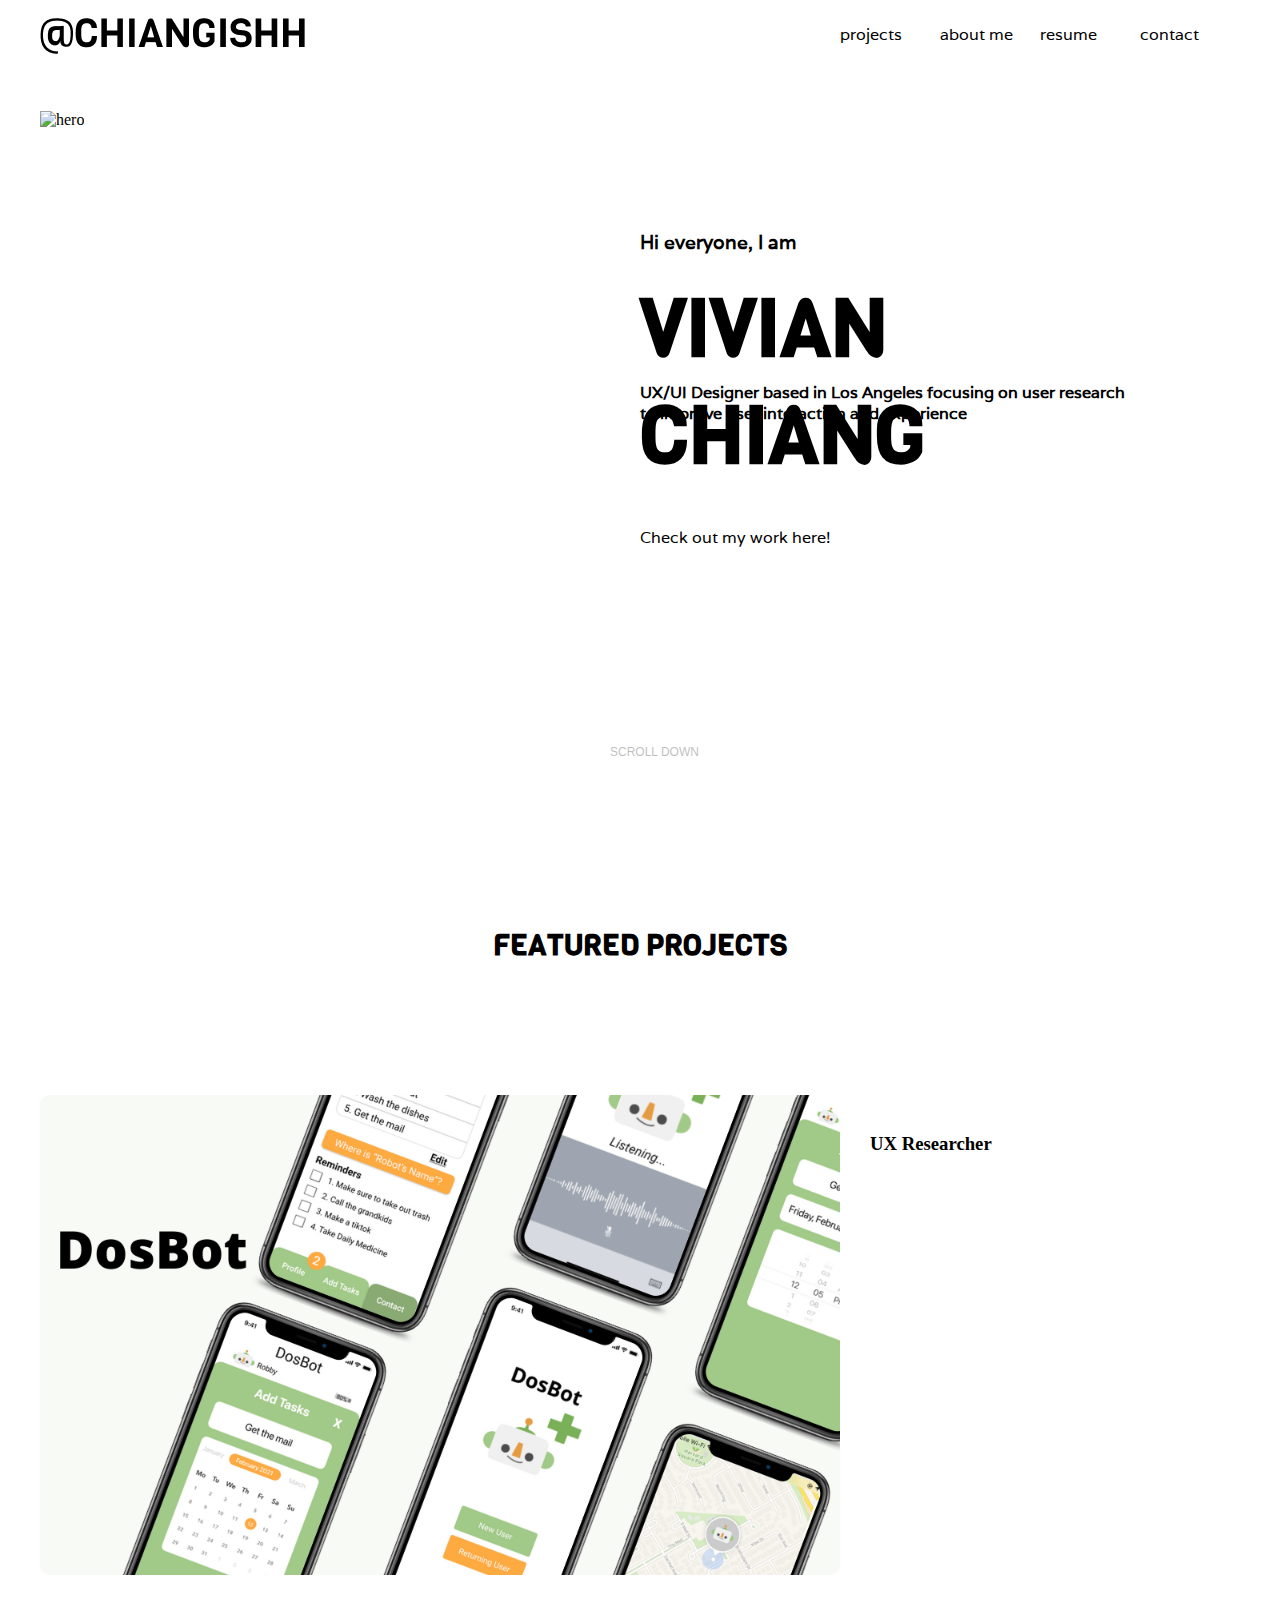
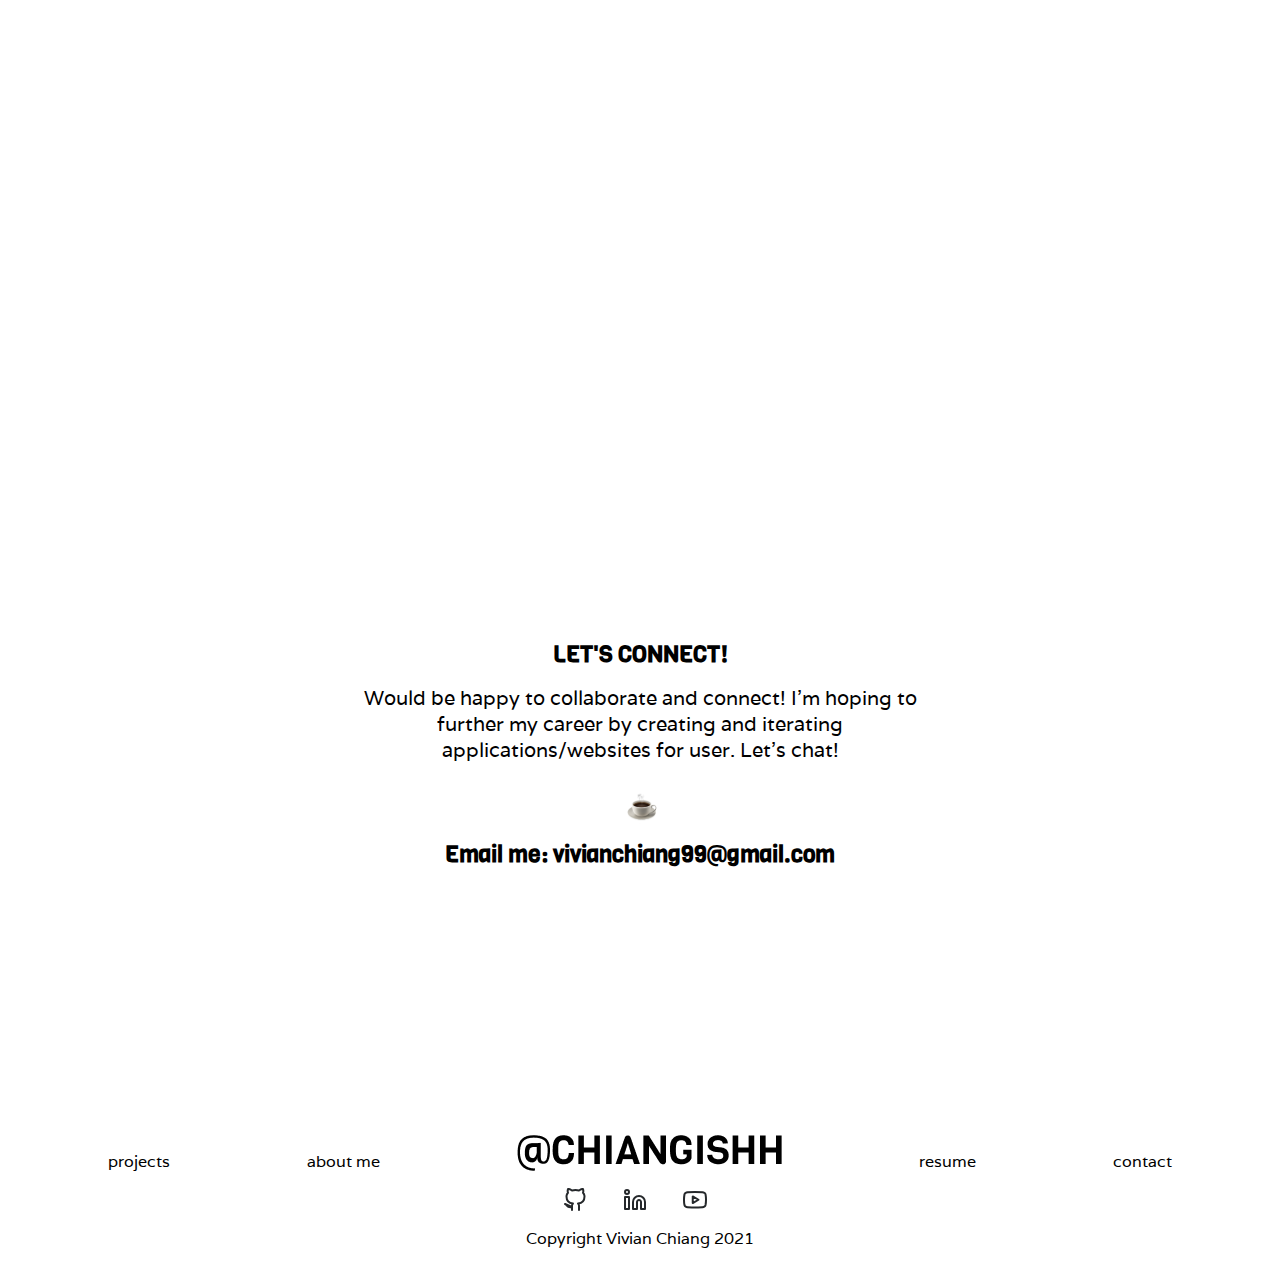
==== index.html @ 9b85cf35 "new portfolio" ====
<!DOCTYPE html>
<html lang="en">

<head>
    <meta charset="UTF-8">
    <meta http-equiv="X-UA-Compatible" content="IE=edge">
    <meta name="viewport" content="width=device-width, initial-scale=1.0">
    <link rel="stylesheet" href="stlye.css">
    <link rel="preconnect" href="https://fonts.gstatic.com">
    <link href="https://fonts.googleapis.com/css2?family=Viga&display=swap" rel="stylesheet">
    <link rel="preconnect" href="https://fonts.gstatic.com">
    <link href="https://fonts.googleapis.com/css2?family=Varela&family=Viga&display=swap" rel="stylesheet">
    <title>chiangishh</title>
</head>

<body>
    <nav class="fill">
        <div class="navigation">
            <div id="logo">
                <img src="@CHIANGISHH.png" alt="logo">
            </div>
            <div id="projects">
                <p>projects</p>
            </div>
            <div class="dropdown">
                <p class="dropbtn">about me</p>
                <div class="dropdown-content">
                    <a href="#">@chiangishh</a>
                    <a href="#">@vifitzs</a>
                </div>
            </div>
            <div id="resume">
                <p>resume</p>
            </div>
            <div id="contact">
                <p>contact</p>
            </div>
        </div>
    </nav>
    <section class="hero">
        <div class="hero2">
            <div class="img1">
                <img src="herogif.gif" alt="hero">
            </div>
            <div id="hi">
                <h3>Hi everyone, I am </h3>
            </div>
            <div id="vivian">
                <h1>VIVIAN CHIANG</h1>
            </div>
            <div id="ux">
                <h4>UX/UI Designer based in Los Angeles focusing on user research to improve user interaction and
                    experience</h4>
            </div>
            <div id="check">
                <p>Check out my work here!</p>
            </div>
            <div class="container">
                <div class="chevron"></div>
                <div class="chevron"></div>
                <div class="chevron"></div>
                <span class="text">Scroll down</span>
            </div>
        </div>
    </section>

    <section>
        <!-- content work -->
        <div class="content">
            <div id="featuredProjects">
                <h3>FEATURED PROJECTS</h3>
            </div>
            <div id="thumbNails">
                <img id="dosBot" src="Untitled design (4).png" alt="DosBot">
                <h3 id="uxResearcher">UX Researcher</h3>
                <!-- <img id="ccl" src="MacBook - 1.png" alt="ccl"> -->
            </div>
        </div>
    </section>
    <section>
        <div class="connect">
            <div id="let">
                <h3>LET'S CONNECT!</h3>
            </div>
            <div class="woddie">
                <div id="would">
                    <p>Would be happy to collaborate and connect! I'm hoping to further my career by creating and
                        iterating
                        applications/websites for user. Let's chat!
                    </p>
                </div>
                <div id="coffee" class="coffee">
                    <img src="coffee.svg" alt="coffee">
                </div>
            </div>
            <div id="email">
                <h3>Email me: vivianchiang99@gmail.com</h3>
            </div>
        </div>
    </section>
    <footer>
        <div>
            <div id="footer2">
                <div>
                    <p>projects</p>
                </div>
                <div>
                    <p>about me</p>
                </div>
                <div>
                    <img src="@CHIANGISHH.png" alt="">
                </div>
                <div>
                    <p>resume</p>
                </div>
                <div>
                    <p>contact</p>
                </div>
            </div>
            <div id="footer3">
                <div class="logos">
                    <img id="github" src="github.svg" alt="github">
                    <img id="linkedin" src="linkedin.svg" alt="linkedin">
                    <img id="youtube" src="youtube.svg" alt="youtube">
                </div>
            </div>
        </div>
        <div id="footer4">
            <p>Copyright Vivian Chiang 2021</p>
        </div>
        </div>
    </footer>
</body>
<script src="index.js"></script>
</html>
---- stlye.css ----
.navigation {
    display: grid;
    grid-template-columns: 200px 600px 100px 100px 100px 100px;
    max-width: 1200px;
    margin: 0 auto;
    font-family: 'Varela', sans-serif;
}

.dropbtn {
    background-color: transparent;
}

/* The container <div> - needed to position the dropdown content */

.dropdown {
    position: relative;
    display: inline-block;
}

/* Dropdown Content (Hidden by Default) */

.dropdown-content {
    display: none;
    position: absolute;
    background-color: #f1f1f1;
    min-width: 160px;
    box-shadow: 0px 8px 16px 0px rgba(0, 0, 0, 0.2);
    border-radius: 10px;
    z-index: 1;
}

/* Links inside the dropdown */

.dropdown-content a {
    color: black;
    padding: 12px 16px;
    text-decoration: none;
    display: block;
}

/* Change color of dropdown links on hover */

.dropdown-content a:hover {
    background-color: #FFDCDC;
    text-decoration: hotpink underline;
}

/* Show the dropdown menu on hover */

.dropdown:hover .dropdown-content {
    display: block;
}

/* Change the background color of the dropdown button when the dropdown content is shown */

.dropdown:hover .dropbtn {
    color: hotpink;
}

nav.fill .navigation {
    transition: all 2s;
}

nav.fill .navigation:after {
    text-align: left;
    content: '';
    margin: 0 auto;
}

nav.fill #projects:hover {
    color: green;
    z-index: 1;
    text-decoration: underline;
}

nav.fill #about:hover {
    color: hotpink;
    z-index: 1;
    text-decoration: underline;
}

nav.fill #resume:hover {
    color: green;
    z-index: 1;
    text-decoration: underline;
}

nav.fill #contact:hover {
    color: hotpink;
    z-index: 1;
    text-decoration: underline;
}

nav.fill .navigation:hover:after {
    z-index: -10;
    animation: fill 1s forwards;
    -webkit-animation: fill 1s forwards;
    -moz-animation: fill 1s forwards;
    opacity: 1;
}

#logo {
    padding-top: 10px;
    grid-column: 1;
}

#projects {
    grid-column: 3;
}

.hero img {
    padding-top: 50px;
    width: 500px;
    height: 500px;
}

.hero2 {
    display: grid;
    grid-template-columns: 600px 500px 200px 200px 200px 100px;
    grid-template-rows: 150px 10px 140px 150px 135px 200px;
    max-width: 1200px;
    margin: 0 auto;
}

#hi {
    grid-column: 2;
    grid-row: 2;
    font-family: 'Varela', sans-serif;
}

#vivian {
    grid-column: 2;
    grid-row: 3;
    font-size: 40px;
    font-family: 'Viga', sans-serif;
}
#vivian:hover {
    color: red;
}

#check:hover {
    animation: sway1 5s infinite;
    transform-origin: 25% 50% 75% 100% 0;
}

@keyframes sway1 {
    0%, 100% {
        transform: rotate(-6deg);
    }
    25% {
        transform: rotate(0deg);
    }
    50% {
        transform: rotate(6deg);
    }
    75% {
        transform: rotate(0deg);
    }
}

#ux {
    grid-column: 2;
    grid-row: 4;
    font-family: 'Varela', sans-serif;
}

#check {
    grid-column: 2;
    grid-row: 5;
    font-family: 'Varela', sans-serif;
}

.content {
    padding-top: 50px;
    max-width: 1200px;
    margin: 0 auto;
}

#featuredProjects {
    display: flex;
    justify-content: center;
    font-size: 25px;
    font-family: 'Viga', sans-serif;
}


#thumbNails {
    padding-top: 100px;
    display: grid;
    grid-template-columns: 0px 500px 330px 300px;
    grid-template-rows: 20px 100px 200px 400px 300px 100px;
    max-width: 1200px;
    margin: 0 auto;
}
#thumbNails img{
	opacity: 1;
	-webkit-transition: .3s ease-in-out;
	transition: .3s ease-in-out;
}
/* #dosBot:hover{
	opacity: .5;
} */
#ccl:hover {
	opacity: .5;
}
#dosBot {
    width: 800px;
    height: 480px;
    grid-column: 2;
    grid-row: 1; 
    border-radius: 10px;
}
#uxResearcher{
    grid-column: 4;
    grid-row: 2;
}
#ccl {
    width: 525px;
    height: 430px;
    grid-column: 4;
    grid-row: 1;
}

.connect {
    display: grid;
    grid-template-rows: 50px 50px 100px 60px 60px 200px;
    max-width: 1200px;
    margin: 0 auto;
}

#let {
    text-align: center;
    grid-row: 1;
    font-size: 20px;
    font-family: 'Viga', sans-serif;
}

.woodie {
    display: flex;
    flex-direction: column;
}

#would {
    text-align: center;
    grid-row: 3;
    font-size: 20px;
    width: 600px;
    padding-left: 300px;
    font-family: 'Varela', sans-serif;
}

#coffee p {
    font-size: 12px;
}

#coffee {
    display: flex;
    justify-content: center;
}

#coffee img:hover {
    animation: shake 0.5s;
    animation-iteration-count: infinite;
}

@keyframes shake {
    0% {
        transform: translate(1px, 1px) rotate(0deg);
    }
    10% {
        transform: translate(-1px, -2px) rotate(-1deg);
    }
    20% {
        transform: translate(-3px, 0px) rotate(1deg);
    }
    30% {
        transform: translate(3px, 2px) rotate(0deg);
    }
    40% {
        transform: translate(1px, -1px) rotate(1deg);
    }
    50% {
        transform: translate(-1px, 2px) rotate(-1deg);
    }
    60% {
        transform: translate(-3px, 1px) rotate(0deg);
    }
    70% {
        transform: translate(3px, 1px) rotate(-1deg);
    }
    80% {
        transform: translate(-1px, -1px) rotate(1deg);
    }
    90% {
        transform: translate(1px, 2px) rotate(0deg);
    }
    100% {
        transform: translate(1px, -2px) rotate(-1deg);
    }
}

#email {
    text-align: center;
    grid-row: 4;
    font-size: 20px;
    width: 600px;
    padding-left: 300px;
    font-family: 'Viga', sans-serif;
}

footer {
    display: flex;
    flex-direction: column;
    justify-content: center;
    max-width: 1200px;
    margin: 0 auto;
    font-family: 'Varela', sans-serif;
}

#footer2 {
    display: flex;
    flex-direction: row;
    justify-content: space-around;
}

#footer3 {
    display: flex;
    justify-content: center;
}

.logos {
    display: grid;
    grid-template-columns: 60px 60px 60px;
    grid-template-rows: 1;
    padding-left: 25px;
}

#github {
    grid-column: 1;
}

#linkedin {
    grid-column: 2;
}

#youtube {
    grid-column: 3;
}

#footer4 {
    text-align: center;
}

.container {
    grid-column: 2;
    grid-row: 6;
    width: 24px;
    height: 24px;
}

.chevron {
    width: 28px;
    height: 8px;
    opacity: 0;
    transform: scale3d(0.5, 0.5, 0.5);
    animation: move 3s ease-out infinite;
}

.chevron:first-child {
    animation: move 3s ease-out 1s infinite;
}

.chevron:nth-child(2) {
    animation: move 3s ease-out 2s infinite;
}

.chevron:before, .chevron:after {
    content: ' ';
    position: absolute;
    top: 0;
    height: 100%;
    width: 51%;
    background: black;
}

.chevron:before {
    left: 0;
    transform: skew(0deg, 30deg);
}

.chevron:after {
    right: 0;
    width: 50%;
    transform: skew(0deg, -30deg);
}

@keyframes move {
    25% {
        opacity: 1;
    }
    33% {
        opacity: 1;
        transform: translateY(30px);
    }
    67% {
        opacity: 1;
        transform: translateY(40px);
    }
    100% {
        opacity: 0;
        transform: translateY(55px) scale3d(0.5, 0.5, 0.5);
    }
}

.text {
    display: block;
    margin-top: 75px;
    margin-left: -30px;
    font-family: "Helvetica Neue", "Helvetica", Arial, sans-serif;
    font-size: 12px;
    color: black;
    text-transform: uppercase;
    white-space: nowrap;
    opacity: .25;
    animation: pulse 2s linear alternate infinite;
}

@keyframes pulse {
    to {
        opacity: 1;
    }
}
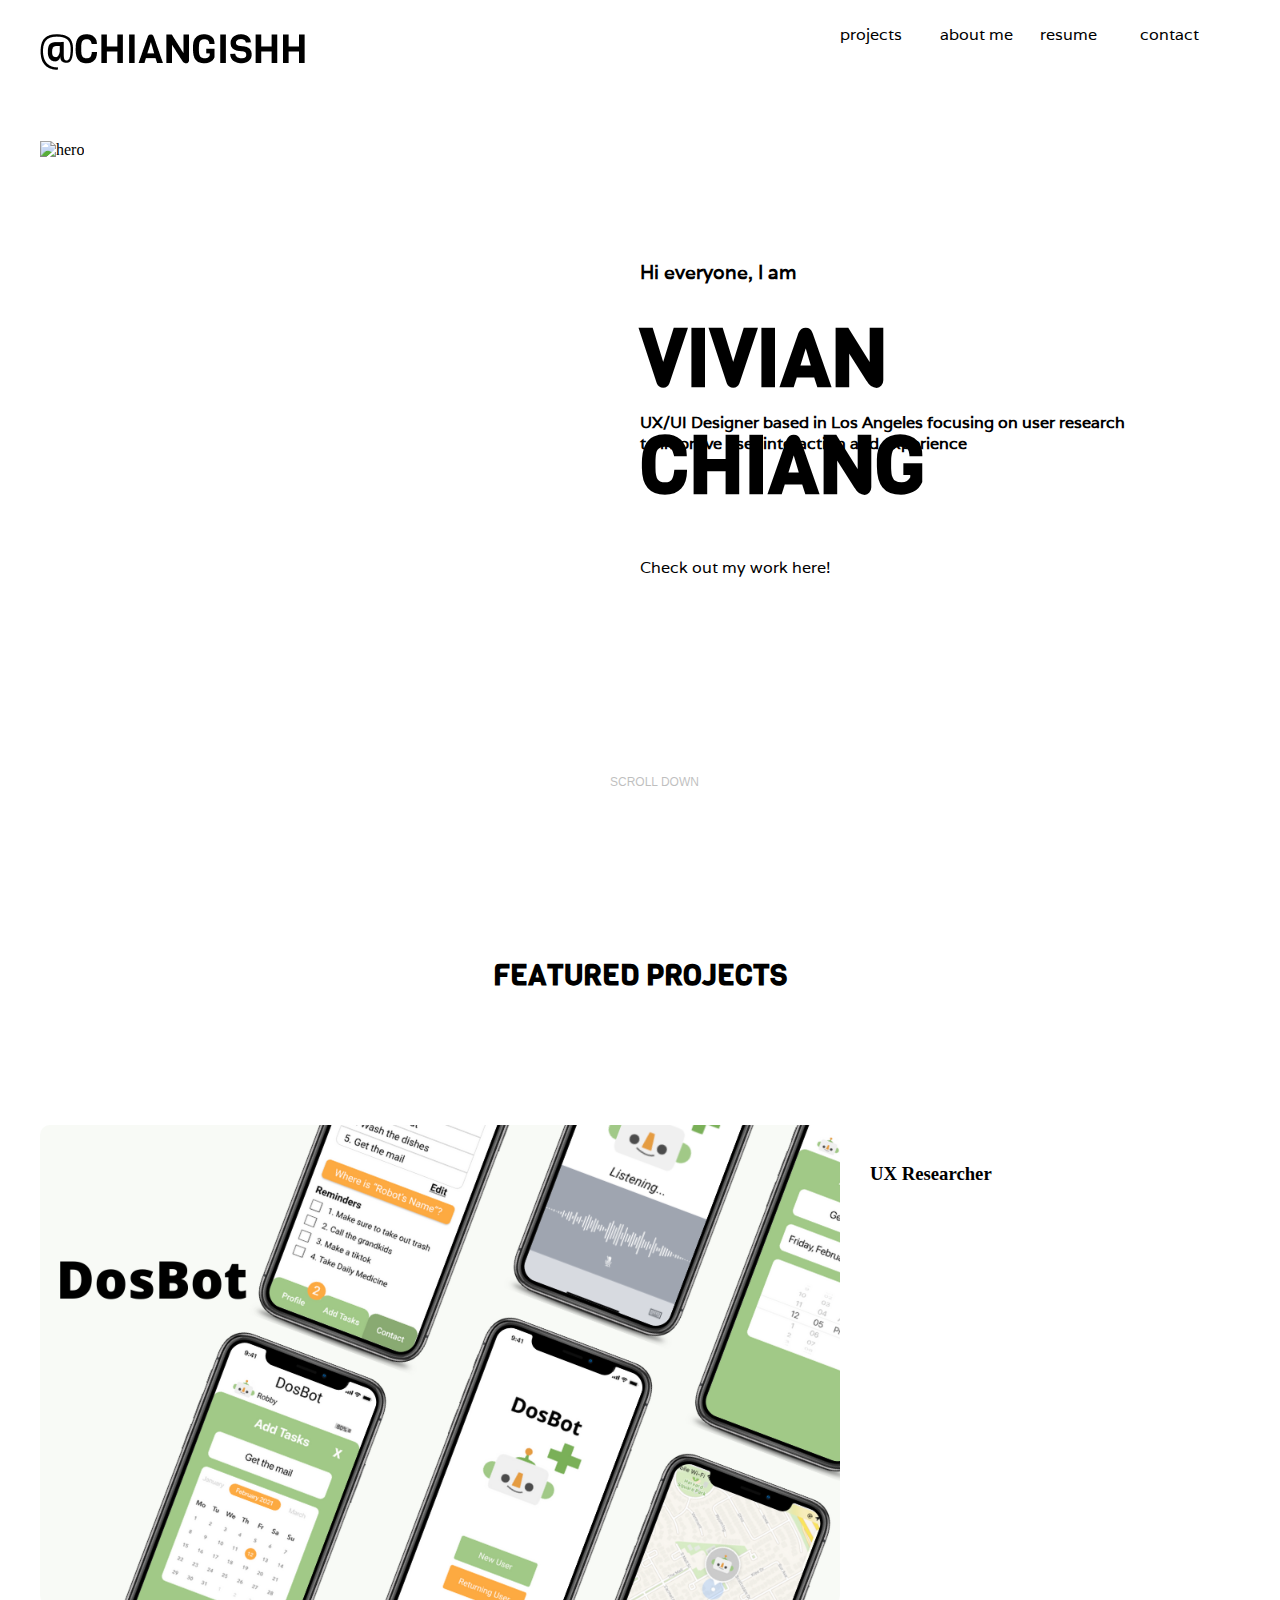
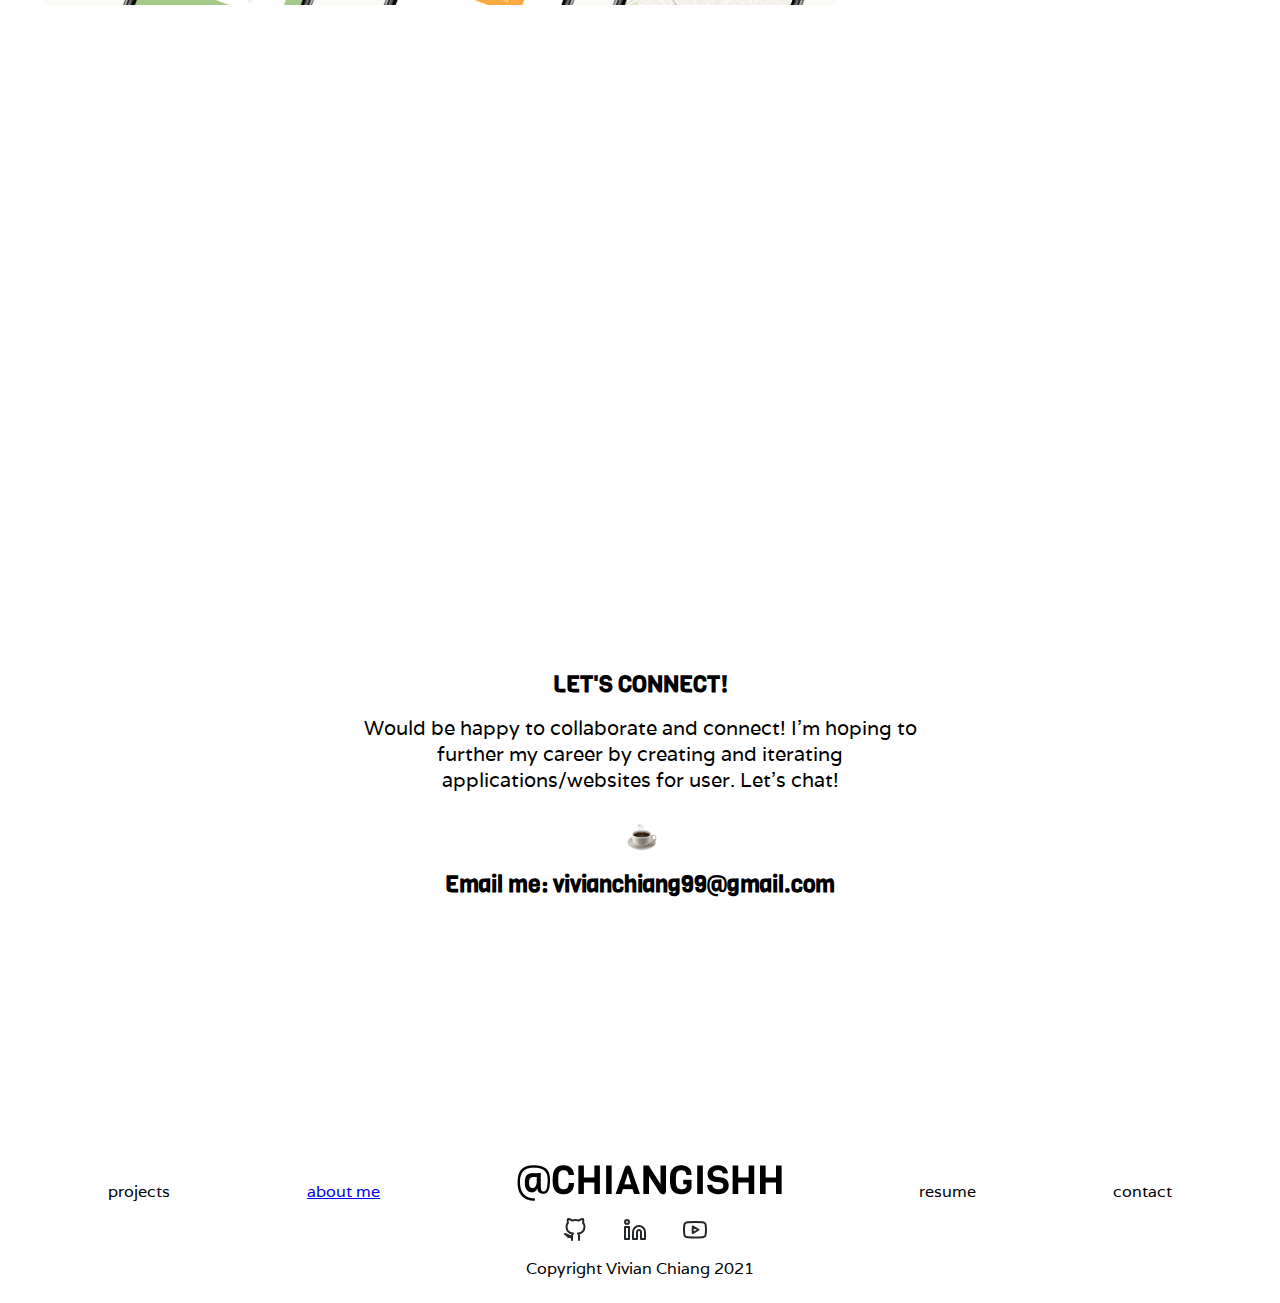
==== commit e0d1074c: "updated" ====
--- a/index.html
+++ b/index.html
@@ -11,21 +11,35 @@
     <link rel="preconnect" href="https://fonts.gstatic.com">
     <link href="https://fonts.googleapis.com/css2?family=Varela&family=Viga&display=swap" rel="stylesheet">
     <title>chiangishh</title>
+    <script async src="https://www.googletagmanager.com/gtag/js?id=G-PX47273XHF"></script>
+    <script>
+        window.dataLayer = window.dataLayer || [];
+        function gtag() { dataLayer.push(arguments); }
+        gtag('js', new Date());
+
+        gtag('config', 'G-PX47273XHF');
+    </script>
 </head>
 
 <body>
     <nav class="fill">
         <div class="navigation">
             <div id="logo">
-                <img src="@CHIANGISHH.png" alt="logo">
+                <p>
+                    <a href="index.html">
+                        <img src="@CHIANGISHH.png" alt="logo">
+                    </a>
+                </p>
             </div>
             <div id="projects">
                 <p>projects</p>
             </div>
             <div class="dropdown">
-                <p class="dropbtn">about me</p>
+                <div>
+                    <p class="dropbtn">about me</p>
+                </div>
                 <div class="dropdown-content">
-                    <a href="#">@chiangishh</a>
+                    <a href="about.html">@chiangishh</a>
                     <a href="#">@vifitzs</a>
                 </div>
             </div>
@@ -105,7 +119,11 @@
                     <p>projects</p>
                 </div>
                 <div>
-                    <p>about me</p>
+                    <p>
+                        <a href="about.html">
+                            <p>about me</p>
+                        </a>
+                    </p>
                 </div>
                 <div>
                     <img src="@CHIANGISHH.png" alt="">
@@ -132,4 +150,5 @@
     </footer>
 </body>
 <script src="index.js"></script>
+
 </html>--- a/stlye.css
+++ b/stlye.css
@@ -141,6 +141,7 @@
 #check:hover {
     animation: sway1 5s infinite;
     transform-origin: 25% 50% 75% 100% 0;
+    cursor: pointer;
 }
 
 @keyframes sway1 {
@@ -356,6 +357,7 @@
     grid-row: 6;
     width: 24px;
     height: 24px;
+    
 }
 
 .chevron {
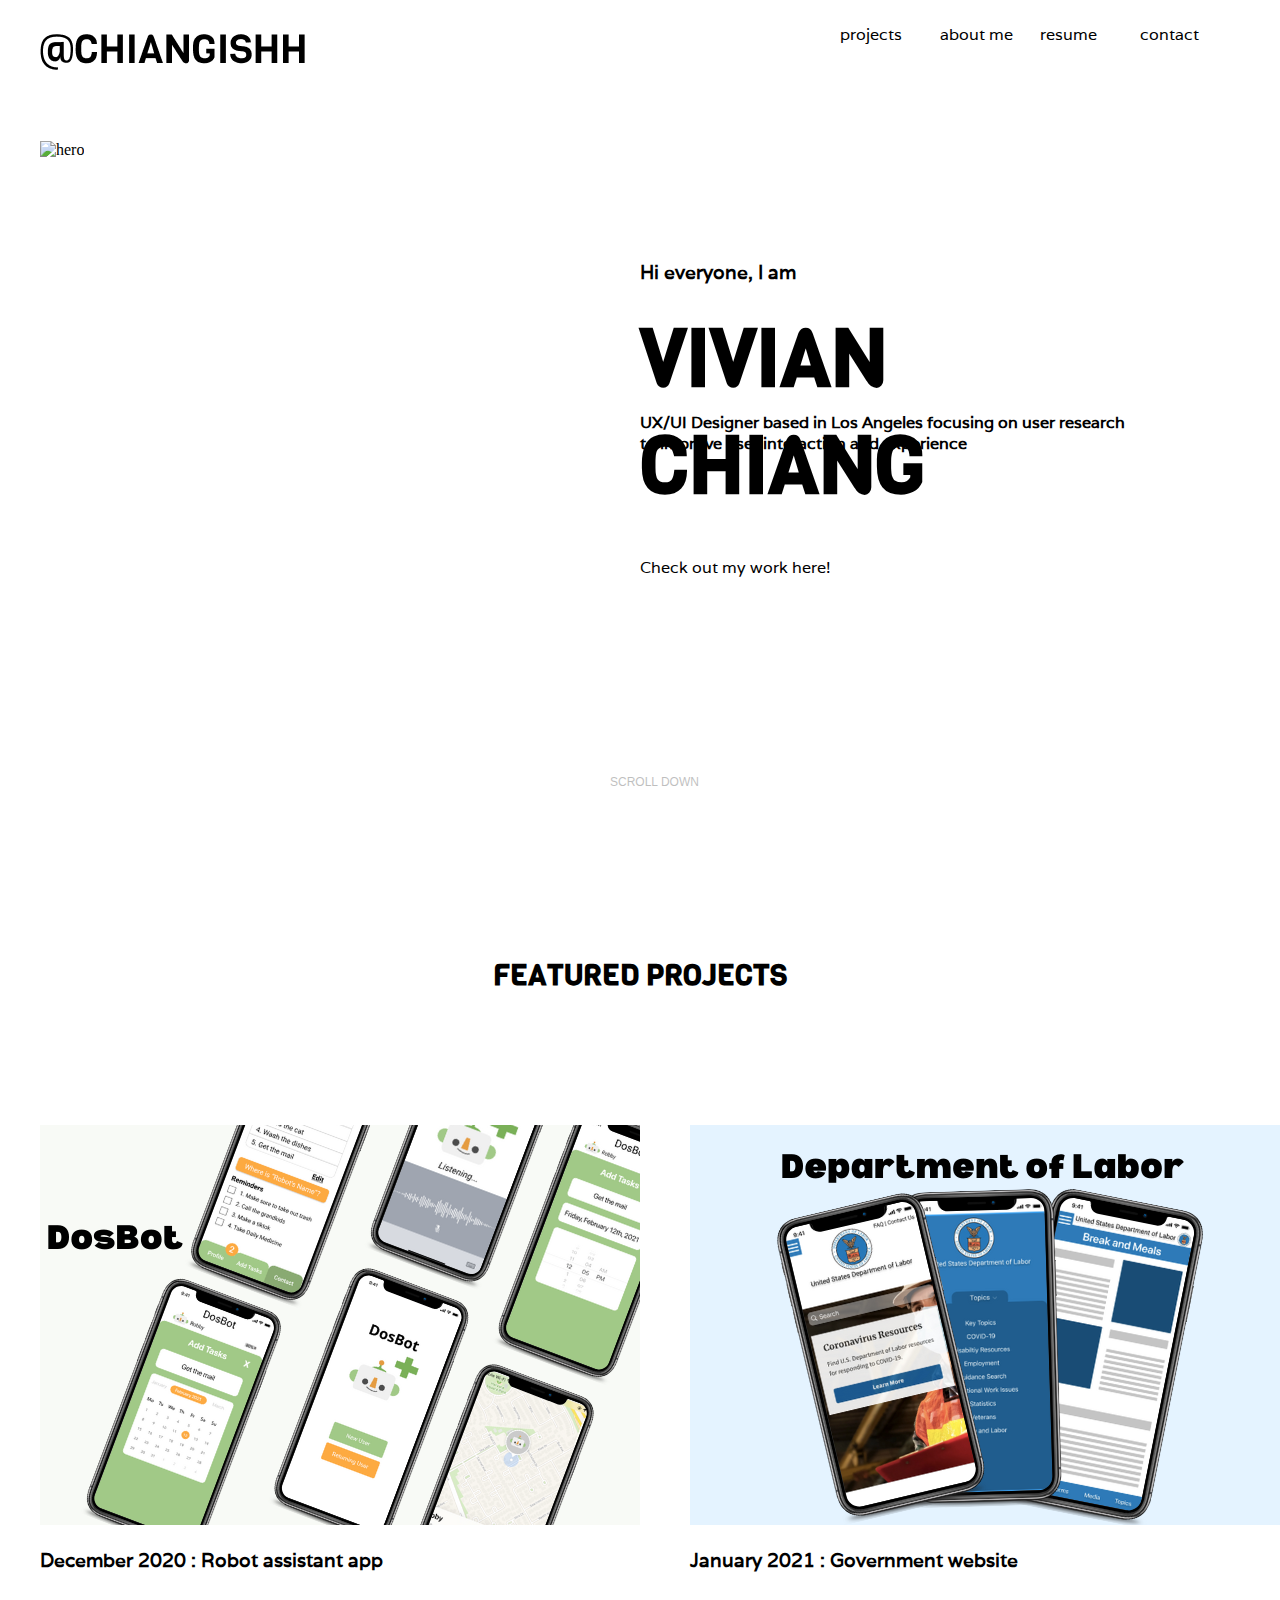
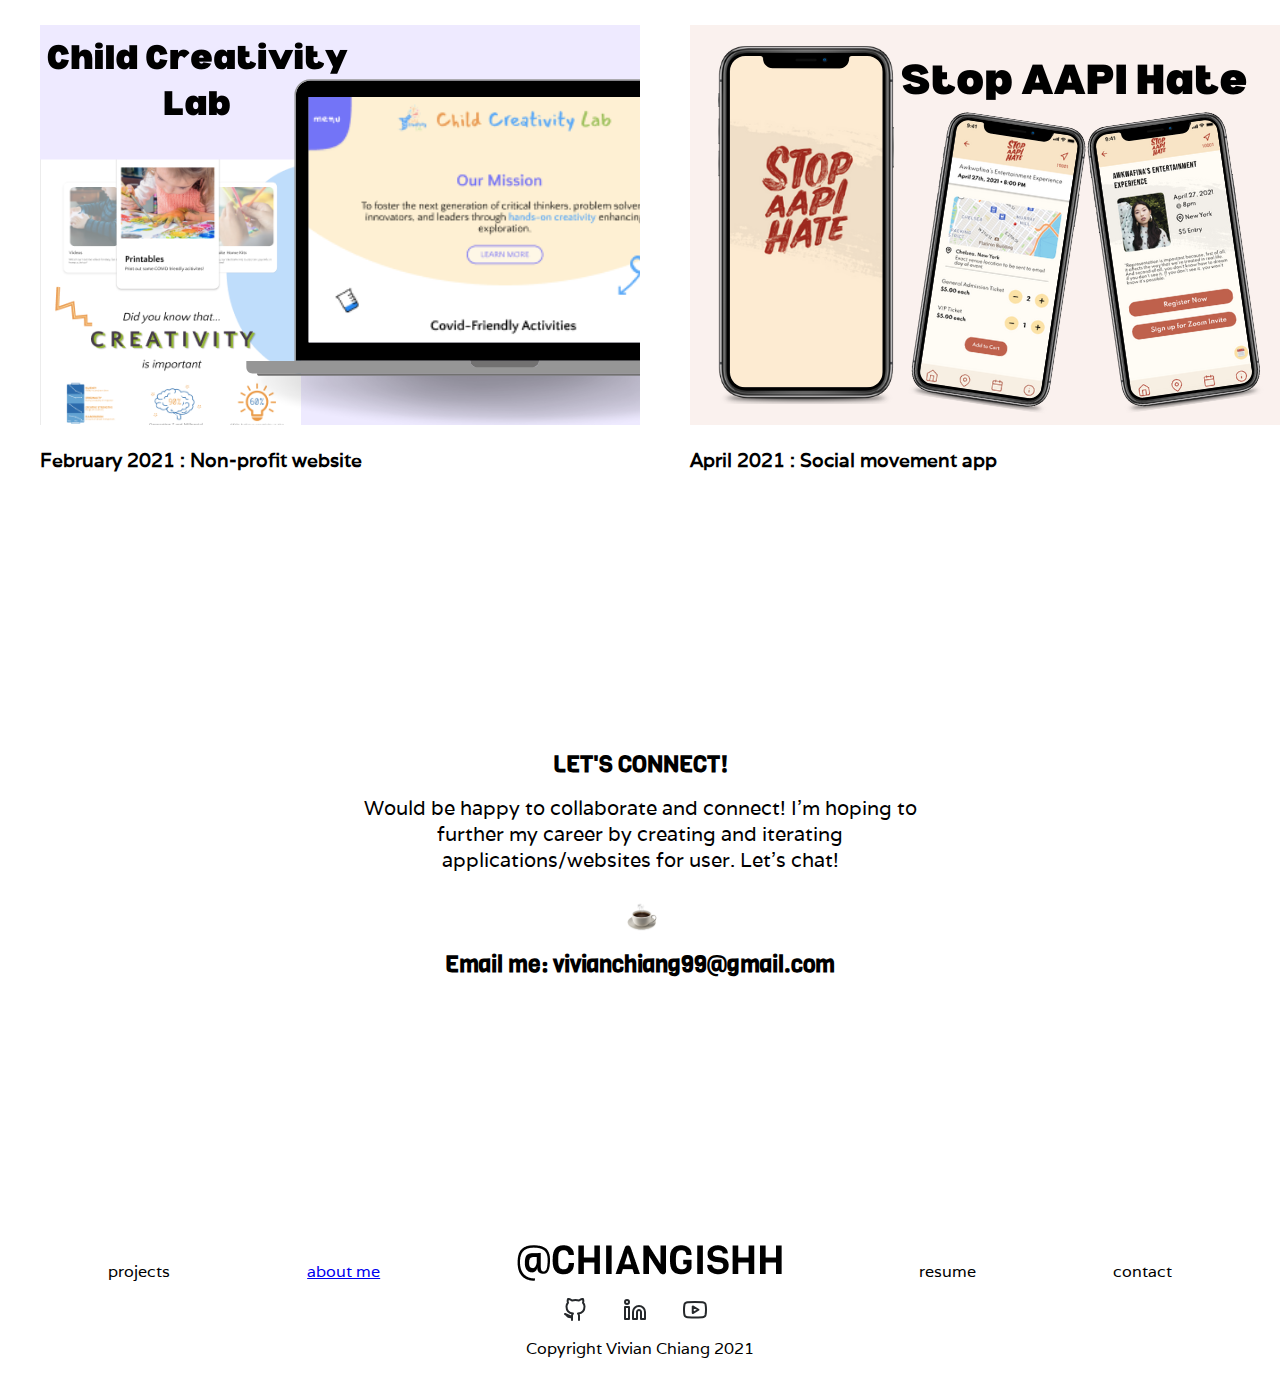
==== commit 403c0fcd: "updated home page" ====
--- a/index.html
+++ b/index.html
@@ -79,15 +79,27 @@
     </section>
 
     <section>
-        <!-- content work -->
         <div class="content">
             <div id="featuredProjects">
                 <h3>FEATURED PROJECTS</h3>
             </div>
-            <div id="thumbNails">
-                <img id="dosBot" src="Untitled design (4).png" alt="DosBot">
-                <h3 id="uxResearcher">UX Researcher</h3>
-                <!-- <img id="ccl" src="MacBook - 1.png" alt="ccl"> -->
+            <div class="thumbNails">
+                <div id="dosBot">
+                    <img id="dosBot" src="dosbot.png" alt="DosBot">
+                    <h3 id="uxResearcher">December 2020 : Robot assistant app</h3>
+                </div>
+                <div id="aapi">
+                    <img src="aapi.png" alt="aapi">
+                    <h3>April 2021 : Social movement app</h3>
+                </div>
+                <div id="DOL">
+                    <img src="dol.png" alt="dol">
+                    <h3>January 2021 : Government website</h3>
+                </div>
+                <div id="ccl">
+                    <img src="ccl.png" alt="ccl">
+                    <h3>February 2021 : Non-profit website</h3>
+                </div>
             </div>
         </div>
     </section>
--- a/stlye.css
+++ b/stlye.css
@@ -134,8 +134,9 @@
     font-size: 40px;
     font-family: 'Viga', sans-serif;
 }
+
 #vivian:hover {
-    color: red;
+    color: hotpink;
 }
 
 #check:hover {
@@ -184,42 +185,53 @@
     font-family: 'Viga', sans-serif;
 }
 
-
-#thumbNails {
+.thumbNails {
     padding-top: 100px;
     display: grid;
-    grid-template-columns: 0px 500px 330px 300px;
-    grid-template-rows: 20px 100px 200px 400px 300px 100px;
-    max-width: 1200px;
-    margin: 0 auto;
-}
-#thumbNails img{
-	opacity: 1;
-	-webkit-transition: .3s ease-in-out;
-	transition: .3s ease-in-out;
-}
-/* #dosBot:hover{
-	opacity: .5;
-} */
-#ccl:hover {
-	opacity: .5;
-}
+    grid-template-columns: 0px 650px 330px 300px;
+    grid-template-rows: 500px 100px 200px 50px 250px 100px;
+    max-width: 1200px;
+    margin: 0 auto;
+    /* font-family: 'Viga', sans-serif; */
+    font-family: 'Varela', sans-serif;
+}
+
+.thumbNails h3 {
+    width: 500px;
+}
+
+#aapi {
+    grid-column: 3;
+    grid-row: 2;
+}
+
 #dosBot {
-    width: 800px;
-    height: 480px;
-    grid-column: 2;
-    grid-row: 1; 
-    border-radius: 10px;
-}
-#uxResearcher{
+    grid-column: 2;
+    grid-row: 1;
+}
+
+#ccl {
+    grid-column: 1;
+    grid-row: 2;
+}
+
+
+#ccl h3 {
+    width: 500px;
+}
+
+#uxResearcher {
     grid-column: 4;
     grid-row: 2;
 }
-#ccl {
-    width: 525px;
-    height: 430px;
-    grid-column: 4;
+
+#DOL {
+    grid-column: 3;
     grid-row: 1;
+}
+
+#DOL h3 {
+    width: 500px;
 }
 
 .connect {
@@ -357,7 +369,6 @@
     grid-row: 6;
     width: 24px;
     height: 24px;
-    
 }
 
 .chevron {
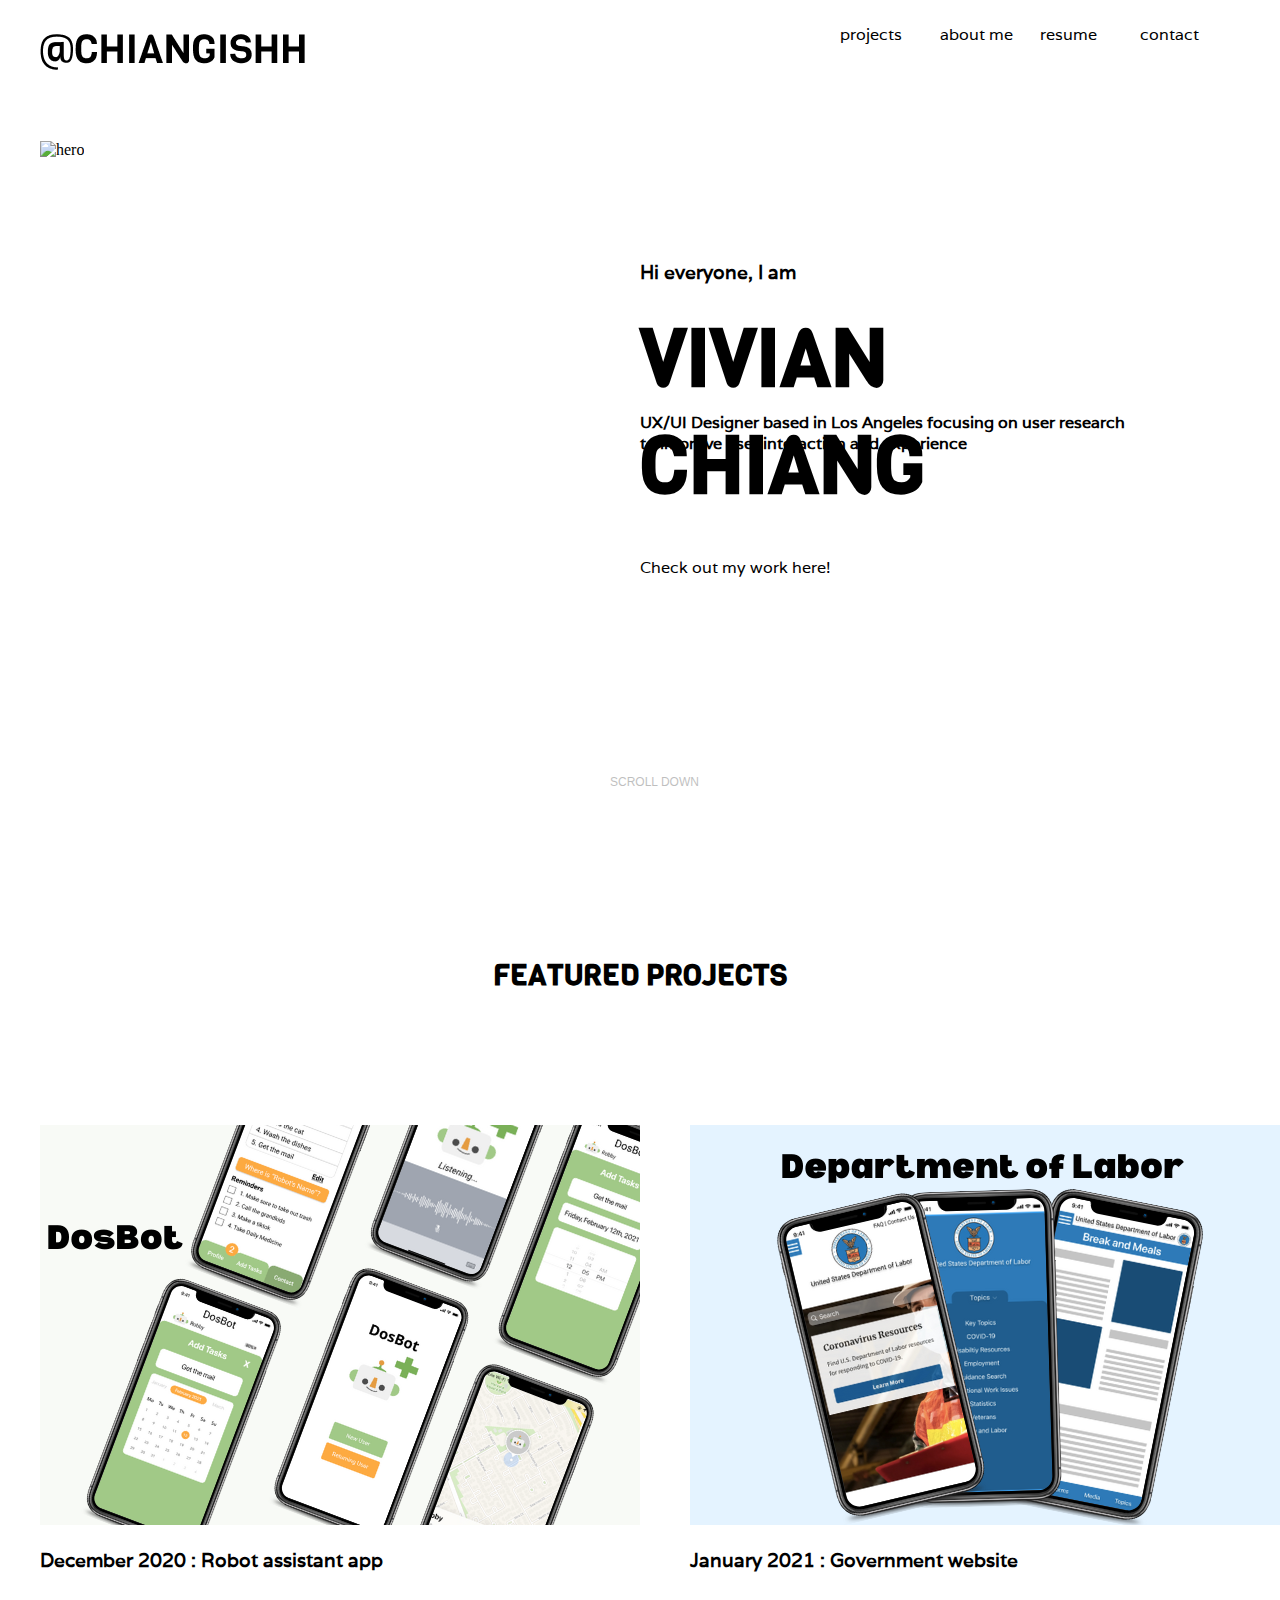
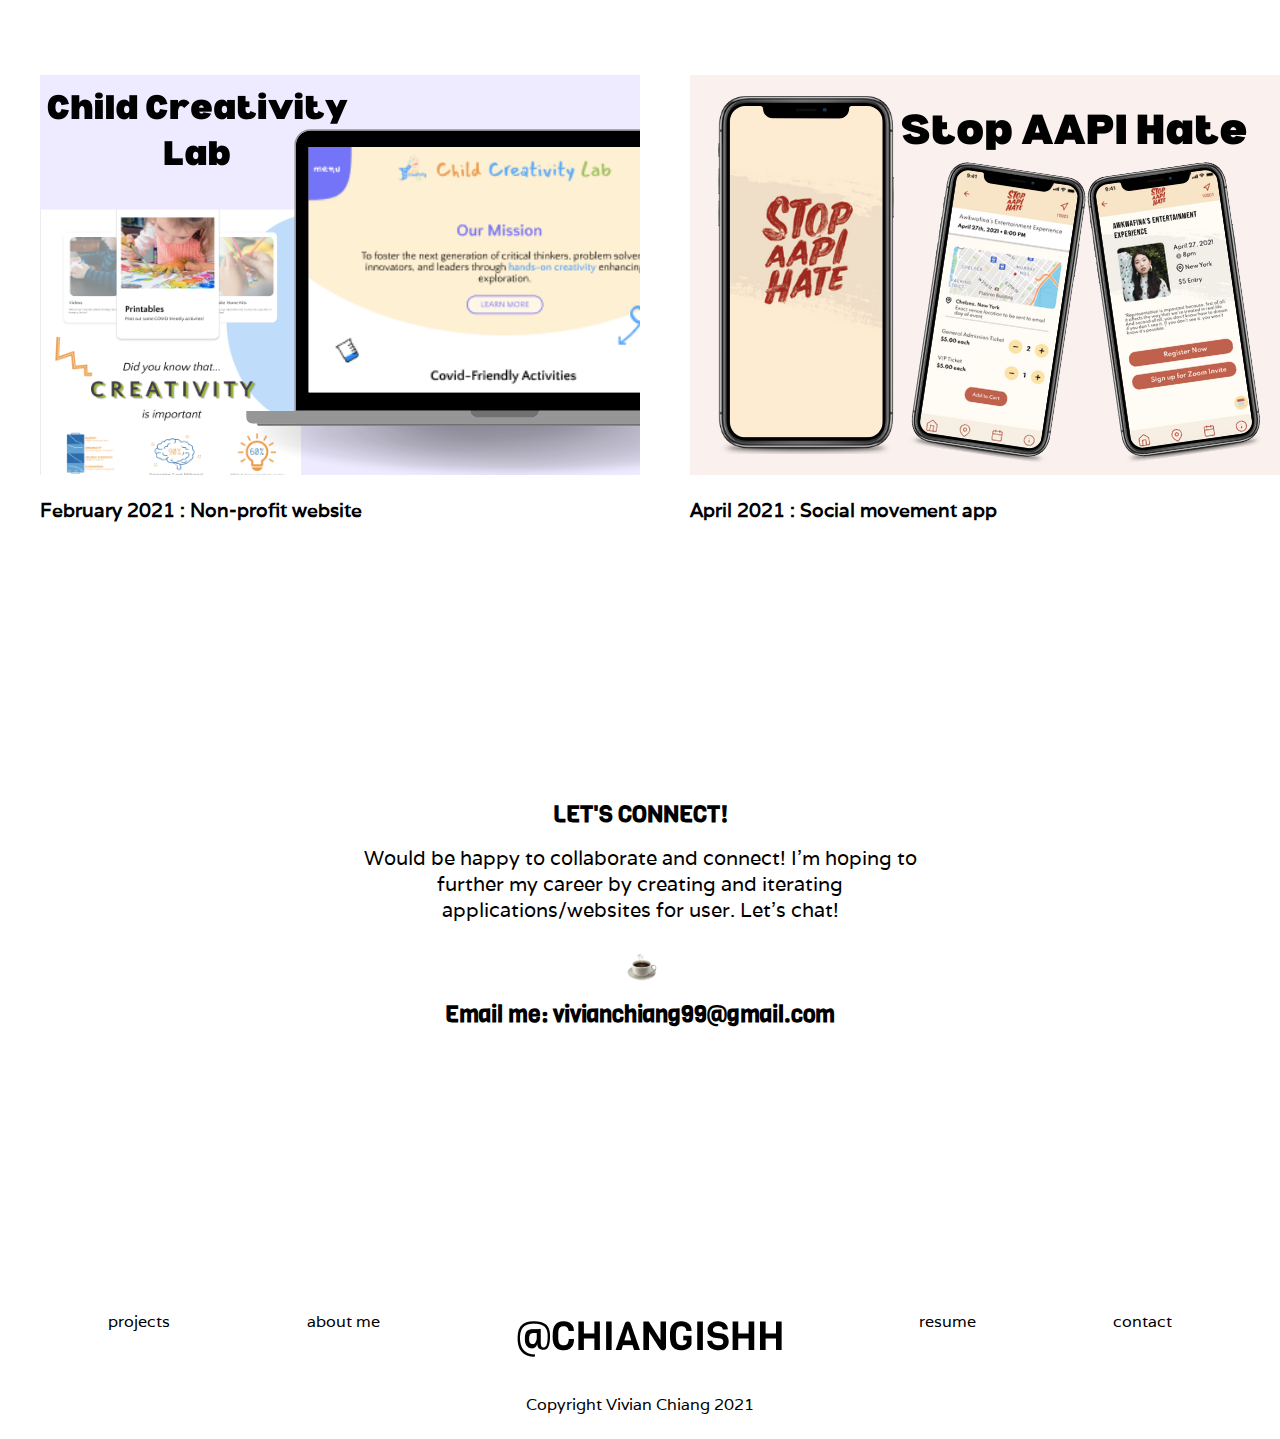
==== commit 5e21cd2f: "updated home footer" ====
--- a/index.html
+++ b/index.html
@@ -32,7 +32,9 @@
                 </p>
             </div>
             <div id="projects">
-                <p>projects</p>
+                <a href="project.html">
+                    <p>projects</p>
+                </a>
             </div>
             <div class="dropdown">
                 <div>
@@ -44,10 +46,14 @@
                 </div>
             </div>
             <div id="resume">
-                <p>resume</p>
+                <a href="resume.html">
+                    <p>resume</p>
+                </a>
             </div>
             <div id="contact">
-                <p>contact</p>
+                <a href="contact.html">
+                    <p>contact</p>
+                </a>
             </div>
         </div>
     </nav>
@@ -127,37 +133,37 @@
     <footer>
         <div>
             <div id="footer2">
-                <div>
-                    <p>projects</p>
+                <div id="projects">
+                    <a href="project.html">
+                        <p>projects</p>
+                    </a>
                 </div>
-                <div>
+                <div id="about">
+                    <a href="about.html">
+                        <p>about me</p>
+                    </a>
+                </div>
+                <div id="logo">
                     <p>
-                        <a href="about.html">
-                            <p>about me</p>
+                        <a href="index.html">
+                            <img src="@CHIANGISHH.png" alt="logo">
                         </a>
                     </p>
                 </div>
-                <div>
-                    <img src="@CHIANGISHH.png" alt="">
+                <div id="resume">
+                    <a href="resume.html">
+                        <p>resume</p>
+                    </a>
                 </div>
-                <div>
-                    <p>resume</p>
-                </div>
-                <div>
-                    <p>contact</p>
+                <div id="contact">
+                    <a href="contact.html">
+                        <p>contact</p>
+                    </a>
                 </div>
             </div>
-            <div id="footer3">
-                <div class="logos">
-                    <img id="github" src="github.svg" alt="github">
-                    <img id="linkedin" src="linkedin.svg" alt="linkedin">
-                    <img id="youtube" src="youtube.svg" alt="youtube">
-                </div>
+            <div id="footer4">
+                <p>Copyright Vivian Chiang 2021</p>
             </div>
-        </div>
-        <div id="footer4">
-            <p>Copyright Vivian Chiang 2021</p>
-        </div>
         </div>
     </footer>
 </body>
--- a/stlye.css
+++ b/stlye.css
@@ -5,11 +5,39 @@
     margin: 0 auto;
     font-family: 'Varela', sans-serif;
 }
+#about a {
+    color: black;
+    text-decoration: none;
+}
+#about a :hover{
+color: hotpink;
+}
+
 
 .dropbtn {
     background-color: transparent;
 }
-
+#projects a {
+    color: black;
+    text-decoration: none;
+}
+#projects a :hover {
+    color: green;
+}
+#resume a {
+    color: black;
+    text-decoration: none;
+}
+#resume a :hover {
+    color: green;
+}
+#contact a {
+    color: black;
+    text-decoration: none;
+}
+#contact a :hover {
+    color: hotpink;
+}
 /* The container <div> - needed to position the dropdown content */
 
 .dropdown {
@@ -34,7 +62,7 @@
 .dropdown-content a {
     color: black;
     padding: 12px 16px;
-    text-decoration: none;
+    text-decoration: none; 
     display: block;
 }
 
@@ -189,7 +217,7 @@
     padding-top: 100px;
     display: grid;
     grid-template-columns: 0px 650px 330px 300px;
-    grid-template-rows: 500px 100px 200px 50px 250px 100px;
+    grid-template-rows: 550px 100px 200px 50px 250px 100px;
     max-width: 1200px;
     margin: 0 auto;
     /* font-family: 'Viga', sans-serif; */
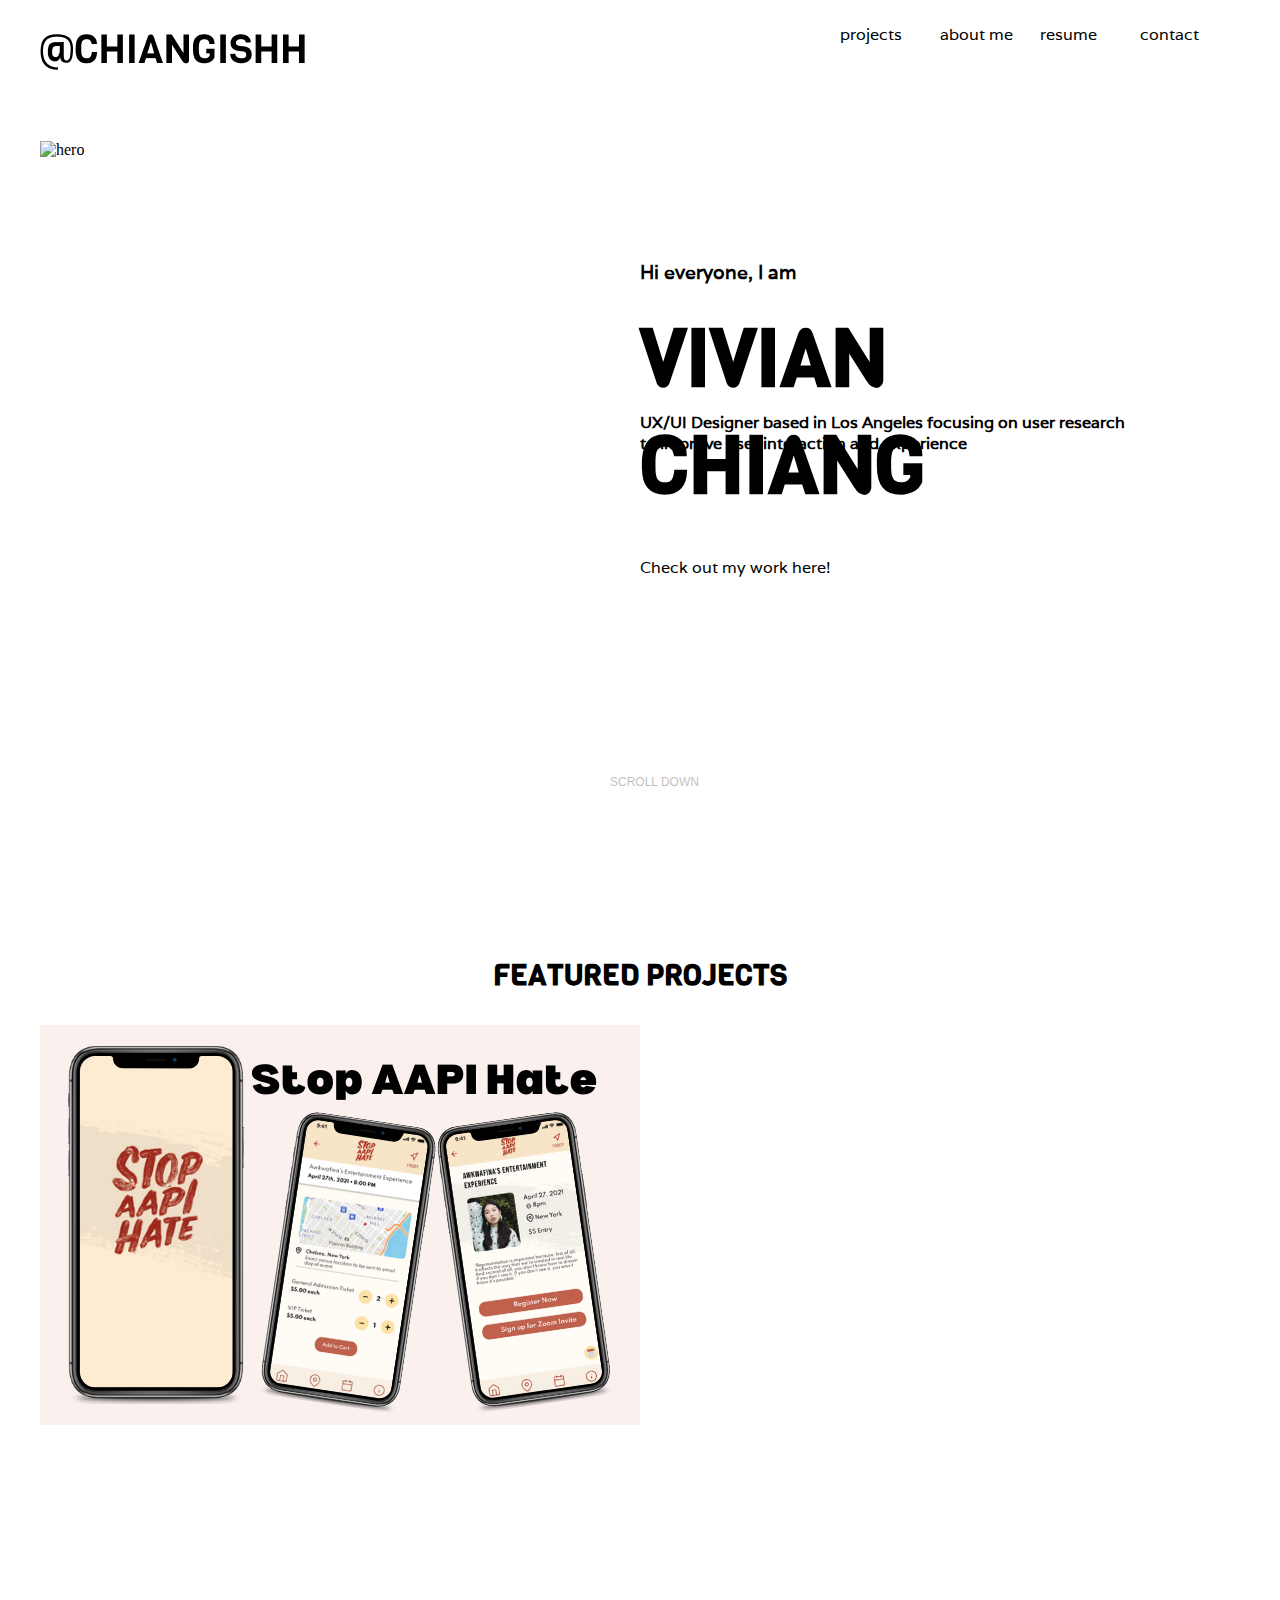
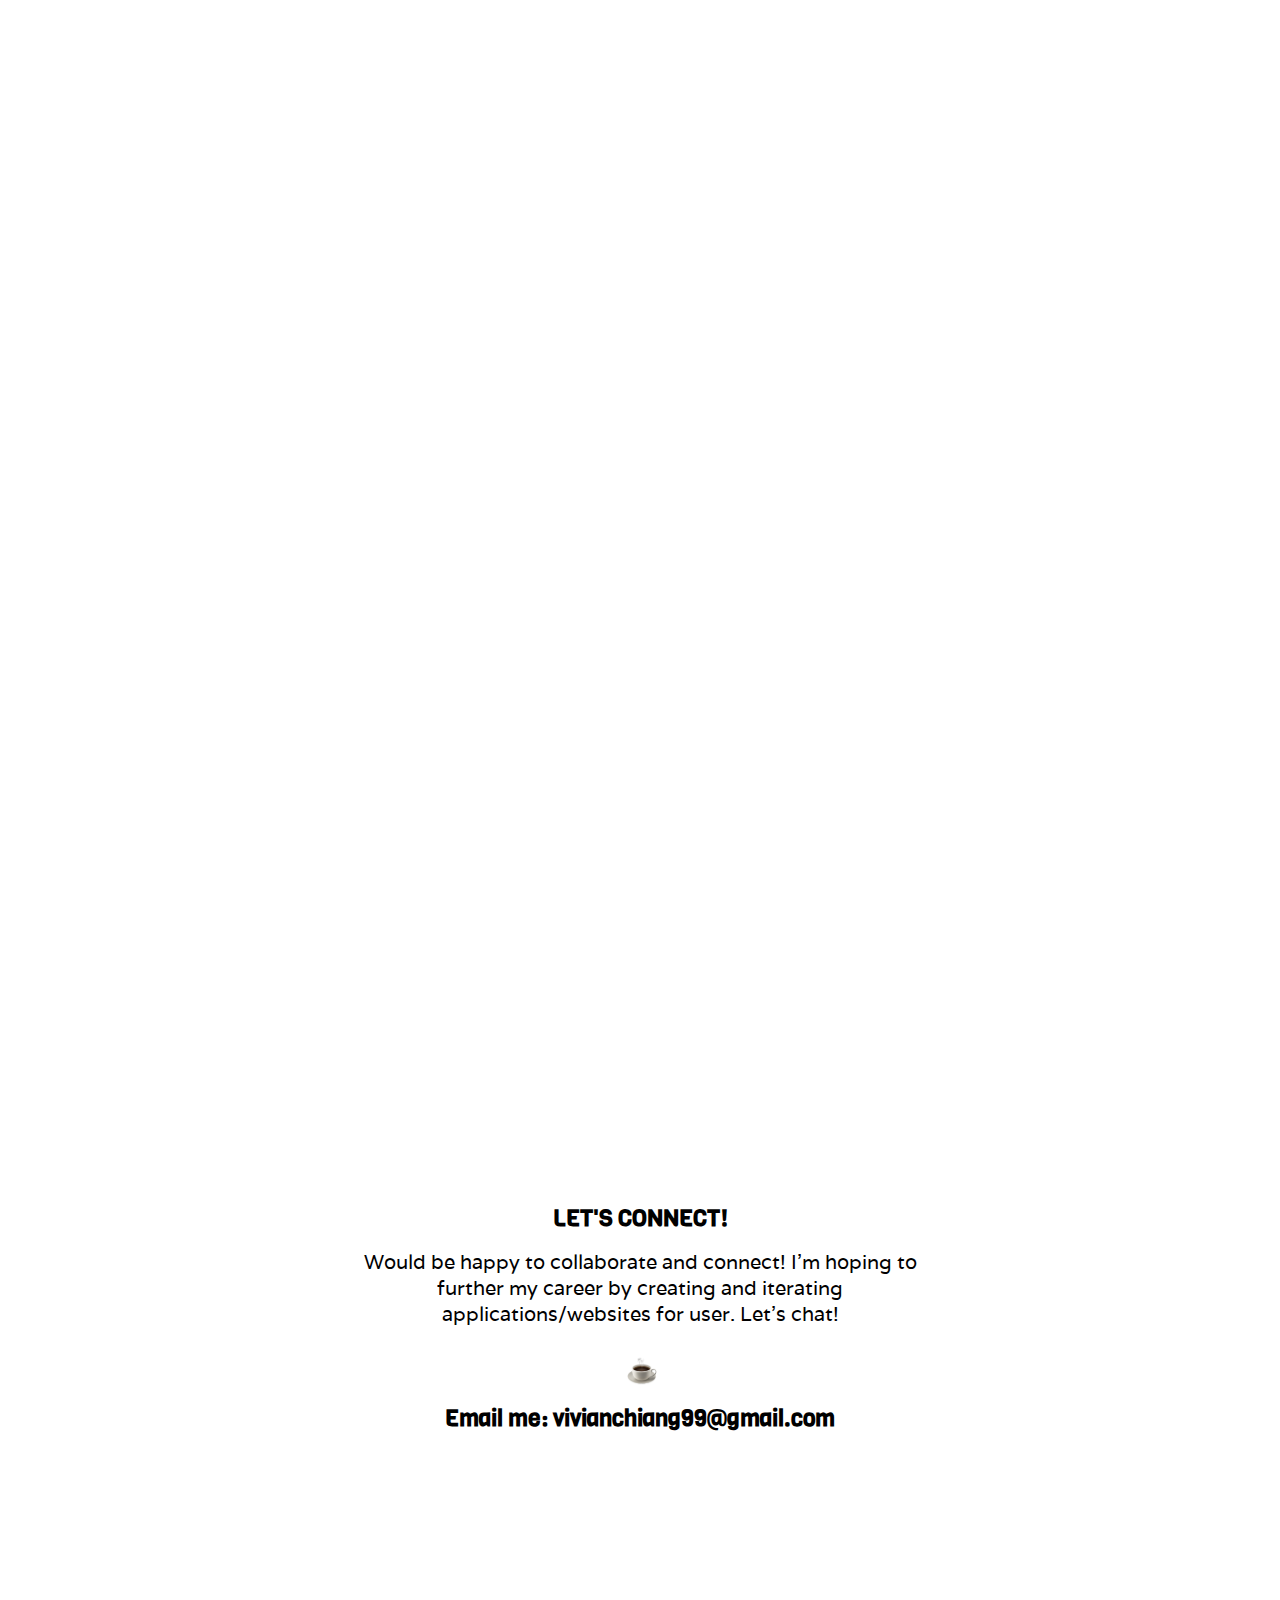
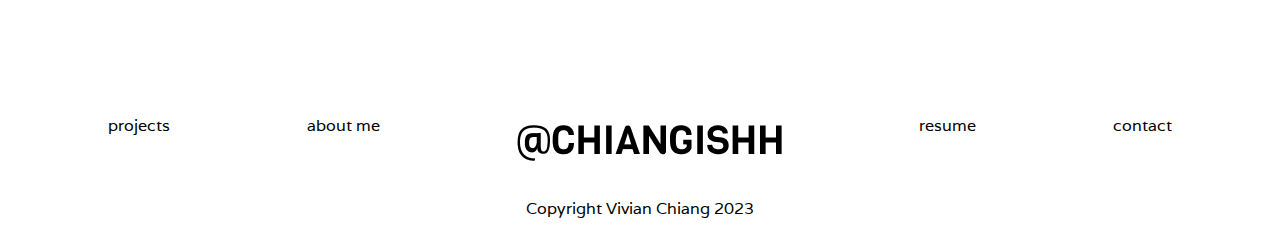
==== commit 8f5a748e: "updated copyright year" ====
--- a/index.html
+++ b/index.html
@@ -89,23 +89,26 @@
             <div id="featuredProjects">
                 <h3>FEATURED PROJECTS</h3>
             </div>
+            <div>
+                <img src="aapi.png" alt="">
+            </div>
             <div class="thumbNails">
-                <div id="dosBot">
+                <!-- <div id="dosBot">
                     <img id="dosBot" src="dosbot.png" alt="DosBot">
                     <h3 id="uxResearcher">December 2020 : Robot assistant app</h3>
-                </div>
-                <div id="aapi">
+                </div> -->
+                <!-- <div id="aapi">
                     <img src="aapi.png" alt="aapi">
                     <h3>April 2021 : Social movement app</h3>
-                </div>
-                <div id="DOL">
+                </div> -->
+                <!-- <div id="DOL">
                     <img src="dol.png" alt="dol">
                     <h3>January 2021 : Government website</h3>
                 </div>
                 <div id="ccl">
                     <img src="ccl.png" alt="ccl">
                     <h3>February 2021 : Non-profit website</h3>
-                </div>
+                </div> -->
             </div>
         </div>
     </section>
@@ -162,7 +165,7 @@
                 </div>
             </div>
             <div id="footer4">
-                <p>Copyright Vivian Chiang 2021</p>
+                <p>Copyright Vivian Chiang 2023</p>
             </div>
         </div>
     </footer>
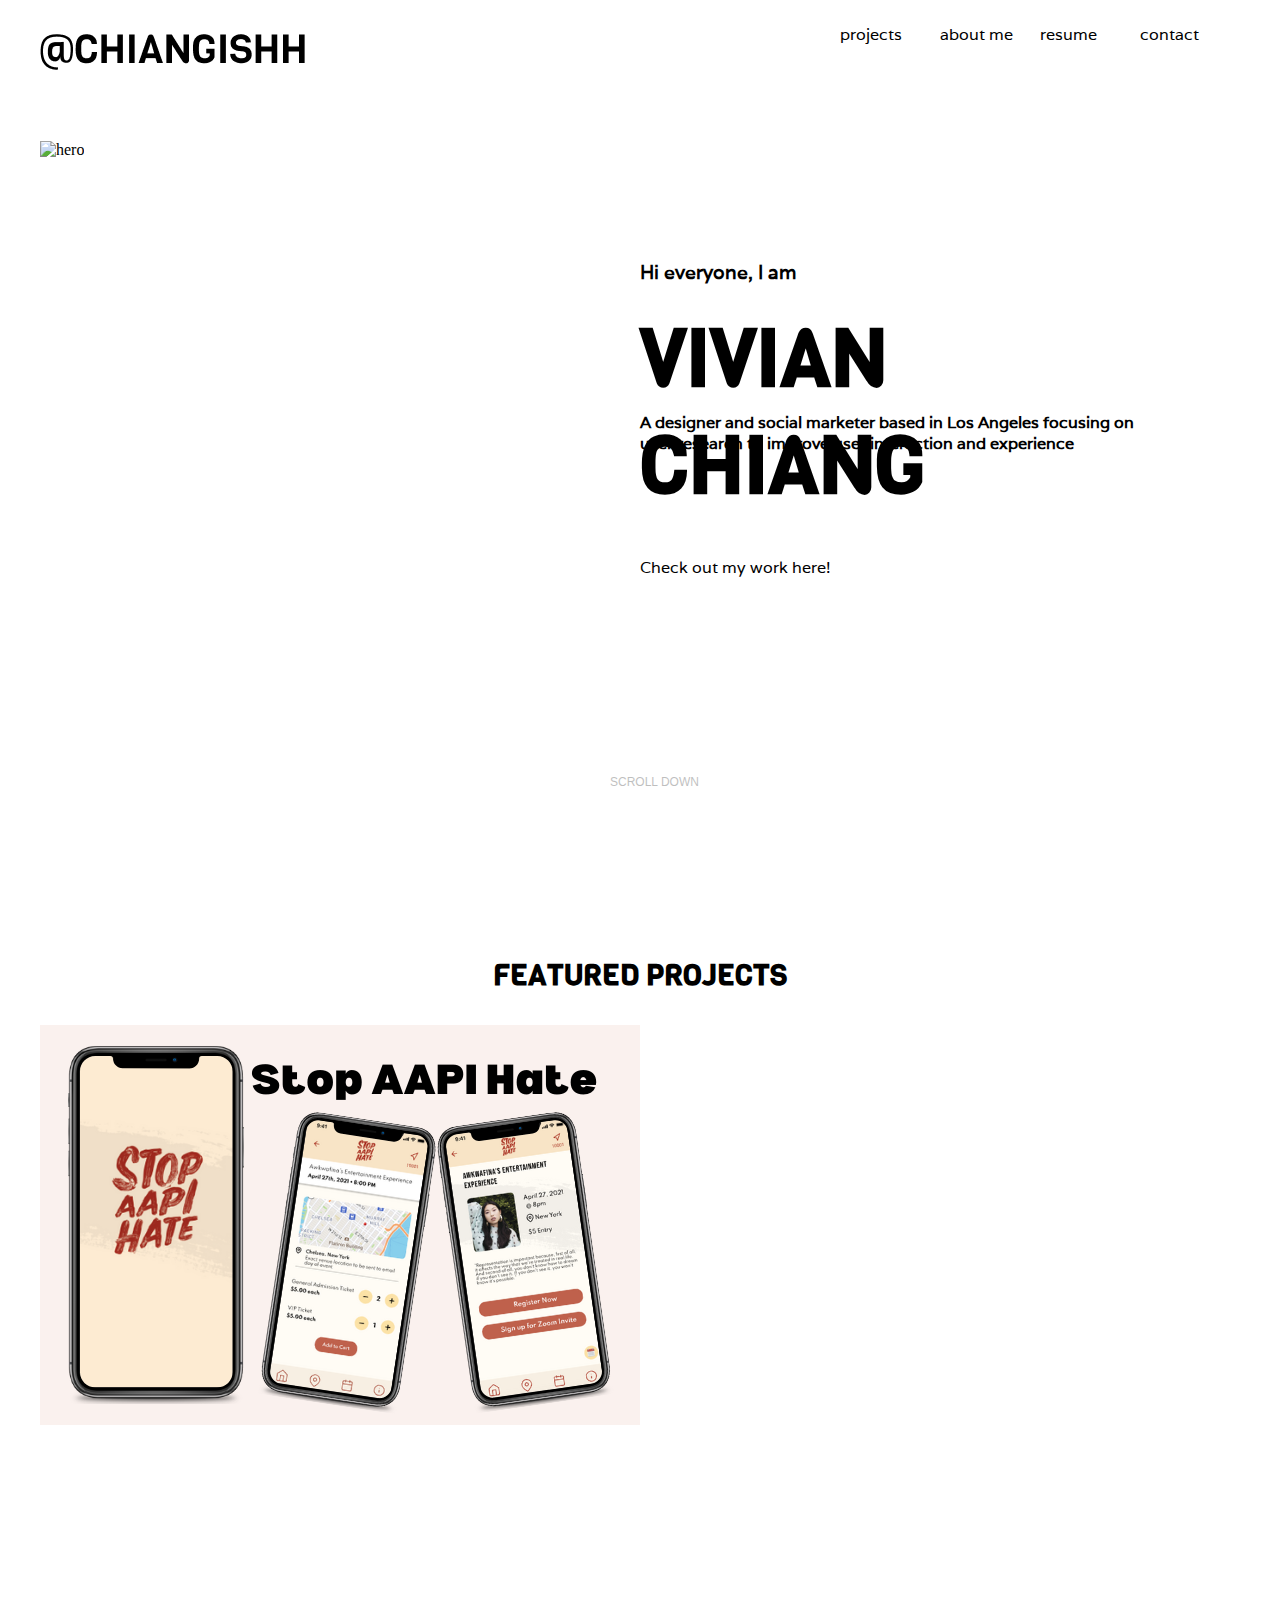
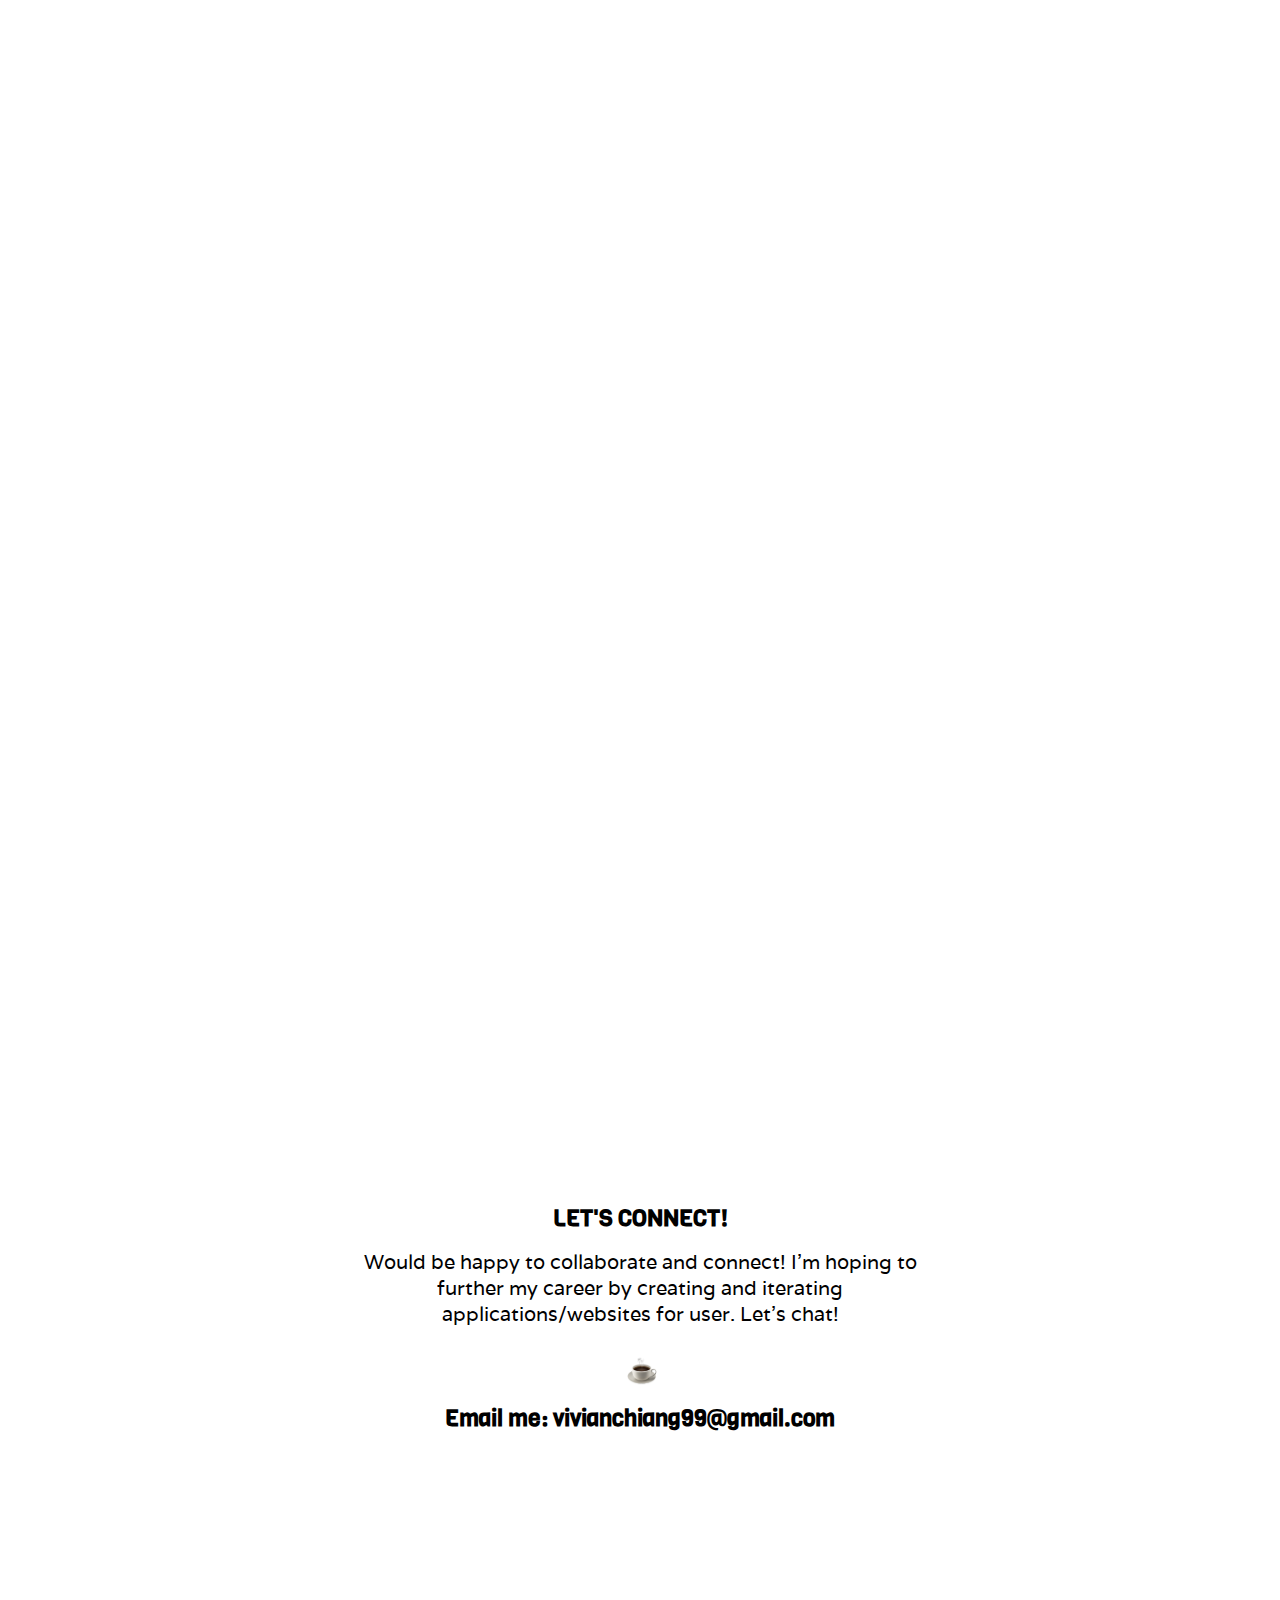
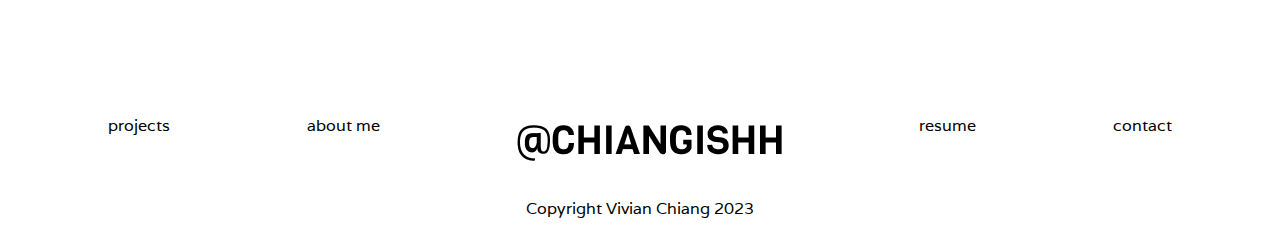
==== commit c238dcf0: "open graph!" ====
--- a/index.html
+++ b/index.html
@@ -5,6 +5,15 @@
     <meta charset="UTF-8">
     <meta http-equiv="X-UA-Compatible" content="IE=edge">
     <meta name="viewport" content="width=device-width, initial-scale=1.0">
+
+
+    <meta property="og:title" content="chiangishh">
+    <meta property="og:type" content="website">
+    <meta property="og:description" content="welcome to vivian's portfolio!">
+    <meta property="og:url" content="https://drive.google.com/file/d/1aslzsBlvgpBcxkrOeY_CEcVwaHxVRfSs/view">
+
+
+    
     <link rel="stylesheet" href="stlye.css">
     <link rel="preconnect" href="https://fonts.gstatic.com">
     <link href="https://fonts.googleapis.com/css2?family=Viga&display=swap" rel="stylesheet">
@@ -69,7 +78,7 @@
                 <h1>VIVIAN CHIANG</h1>
             </div>
             <div id="ux">
-                <h4>UX/UI Designer based in Los Angeles focusing on user research to improve user interaction and
+                <h4>A designer and social marketer based in Los Angeles focusing on user research to improve user interaction and
                     experience</h4>
             </div>
             <div id="check">
